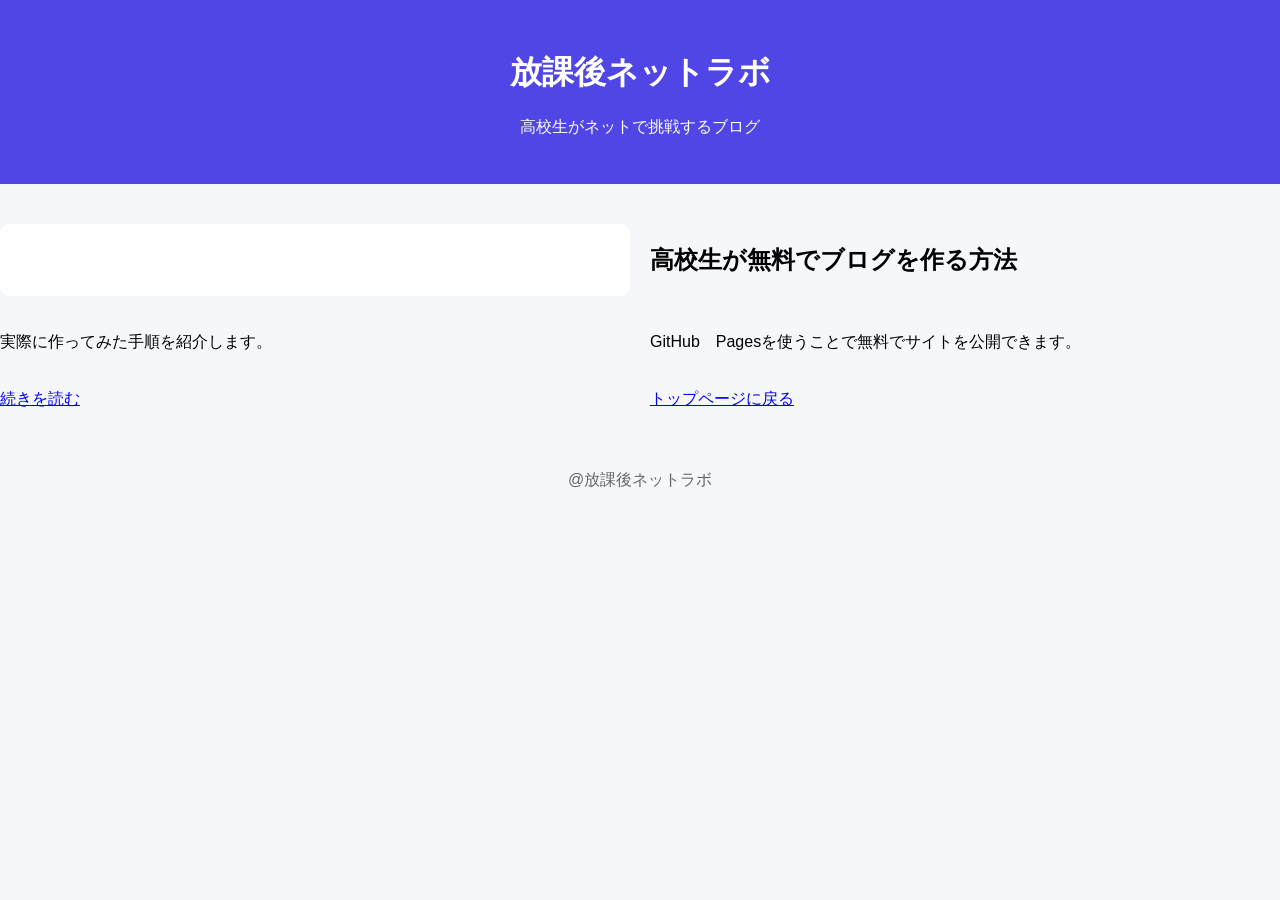
==== index.html @ c66de61a "Add files via upload" ====
<!DOCTYPE html>
<html>
<head>
<meta charset="UTF-8">
<title>放課後ネットラボ</title>

<link rel="stylesheet" href="style.css">

</head>

<body>
   
<header>
<h1>放課後ネットラボ</h1>
<p>高校生がネットで挑戦するブログ</p>
</header>

<main class="container">


<div class="card"></div>
<h2>高校生が無料でブログを作る方法</h2>

<p>
実際に作ってみた手順を紹介します。
</p>

<p>
GitHub　Pagesを使うことで無料でサイトを公開できます。
</p>

<a href="articles/article1.html">続きを読む</a>

<a href="..index html">トップページに戻る</a>

</div>

</main>

<footer>
@放課後ネットラボ    
</footer>

</body>
</html>
---- style.css ----
body{
font-family: Arial,sans-serif;
background:#f5f7fb;
margin:0;    
}

header{
background:#4f46e5;
color: white;
text-align:center;
padding: 30px;
}

.container{
max: width 900px;
margin:40px auto;
display:grid;
grid-template-columns:1fr 1fr;
gap:20px;
}

.card{
background:white;
padding:2-px;
border-radius:10px;
box-shadow:0 5px 15px grba(0,0,0,0.1);
}

.card h2{
margin: top 0;;
}

.card a{
display:inline-block;
margin-top:10px;
color:#4f46e5;
text-decoration:none;
font-weight:bold;
}

footer{
text-align:center;
padding:20px;
color:#666;
}
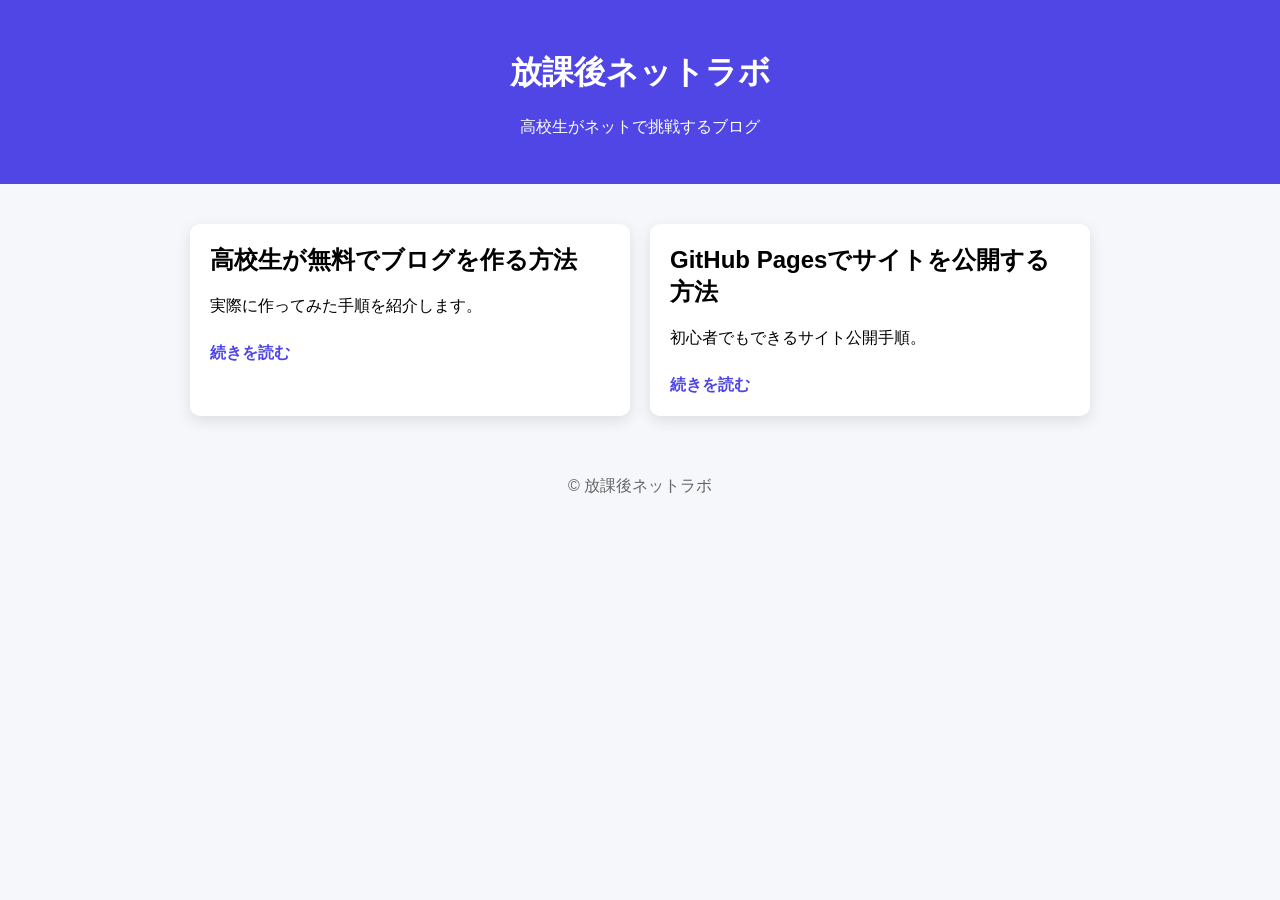
==== commit 45085e7b: "Add files via upload" ====
--- a/index.html
+++ b/index.html
@@ -9,7 +9,7 @@
 </head>
 
 <body>
-   
+
 <header>
 <h1>放課後ネットラボ</h1>
 <p>高校生がネットで挑戦するブログ</p>
@@ -17,28 +17,22 @@
 
 <main class="container">
 
+<div class="card">
+<h2>高校生が無料でブログを作る方法</h2>
+<p>実際に作ってみた手順を紹介します。</p>
+<a href="article1.html">続きを読む</a>
+</div>
 
-<div class="card"></div>
-<h2>高校生が無料でブログを作る方法</h2>
-
-<p>
-実際に作ってみた手順を紹介します。
-</p>
-
-<p>
-GitHub　Pagesを使うことで無料でサイトを公開できます。
-</p>
-
-<a href="articles/article1.html">続きを読む</a>
-
-<a href="..index html">トップページに戻る</a>
-
+<div class="card">
+<h2>GitHub Pagesでサイトを公開する方法</h2>
+<p>初心者でもできるサイト公開手順。</p>
+<a href="article2.html">続きを読む</a>
 </div>
 
 </main>
 
 <footer>
-@放課後ネットラボ    
+© 放課後ネットラボ
 </footer>
 
 </body>
--- a/style.css
+++ b/style.css
@@ -1,18 +1,18 @@
 body{
-font-family: Arial,sans-serif;
+font-family: Arial, sans-serif;
 background:#f5f7fb;
-margin:0;    
+margin:0;
 }
 
 header{
 background:#4f46e5;
-color: white;
+color:white;
 text-align:center;
-padding: 30px;
+padding:30px;
 }
 
 .container{
-max: width 900px;
+max-width:900px;
 margin:40px auto;
 display:grid;
 grid-template-columns:1fr 1fr;
@@ -21,13 +21,13 @@
 
 .card{
 background:white;
-padding:2-px;
+padding:20px;
 border-radius:10px;
-box-shadow:0 5px 15px grba(0,0,0,0.1);
+box-shadow:0 5px 15px rgba(0,0,0,0.1);
 }
 
 .card h2{
-margin: top 0;;
+margin-top:0;
 }
 
 .card a{
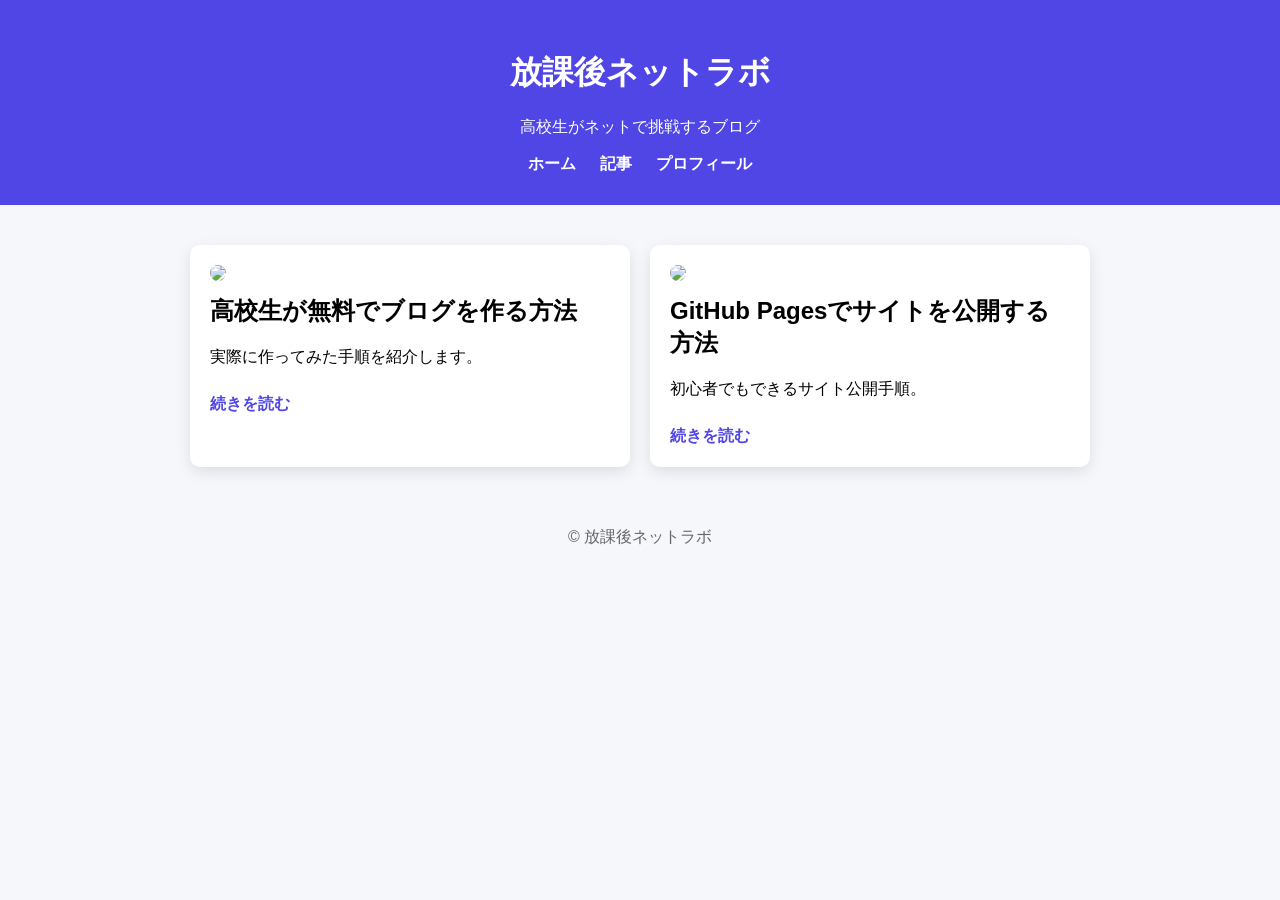
==== commit 771ad2c5: "Add files via upload" ====
--- a/index.html
+++ b/index.html
@@ -13,20 +13,39 @@
 <header>
 <h1>放課後ネットラボ</h1>
 <p>高校生がネットで挑戦するブログ</p>
+
+<nav>
+<a href="index.html">ホーム</a>
+<a href="articles/article1.html">記事</a>
+<a herf="#">プロフィール</a>
+</nav>
+
 </header>
 
 <main class="container">
 
 <div class="card">
+
+<img src="images/kari-shea-1SAnrIxw5OY-unsplash.jpg">
+
+
 <h2>高校生が無料でブログを作る方法</h2>
+
 <p>実際に作ってみた手順を紹介します。</p>
-<a href="article1.html">続きを読む</a>
+
+<a href="articles/article1.html">続きを読む</a>
+
 </div>
 
 <div class="card">
+
+<img src="images/christopher-gower-m_HRfLhgABo-unsplash.jpg">
+
 <h2>GitHub Pagesでサイトを公開する方法</h2>
+
 <p>初心者でもできるサイト公開手順。</p>
-<a href="article2.html">続きを読む</a>
+
+<a href="articles/article2.html">続きを読む</a>
 </div>
 
 </main>
--- a/style.css
+++ b/style.css
@@ -42,4 +42,24 @@
 text-align:center;
 padding:20px;
 color:#666;
+}
+nav{
+margin-top: 15px;
+}
+
+nav a{
+color: white;
+margin: 0 10px;
+text-decoration: none;
+font-weight: bold;
+}
+
+nav a:hover{
+text-decoration: underline;
+}
+
+.card img{
+width: 100%;
+border-radius: 10px;
+margin-bottom: 10px;
 }
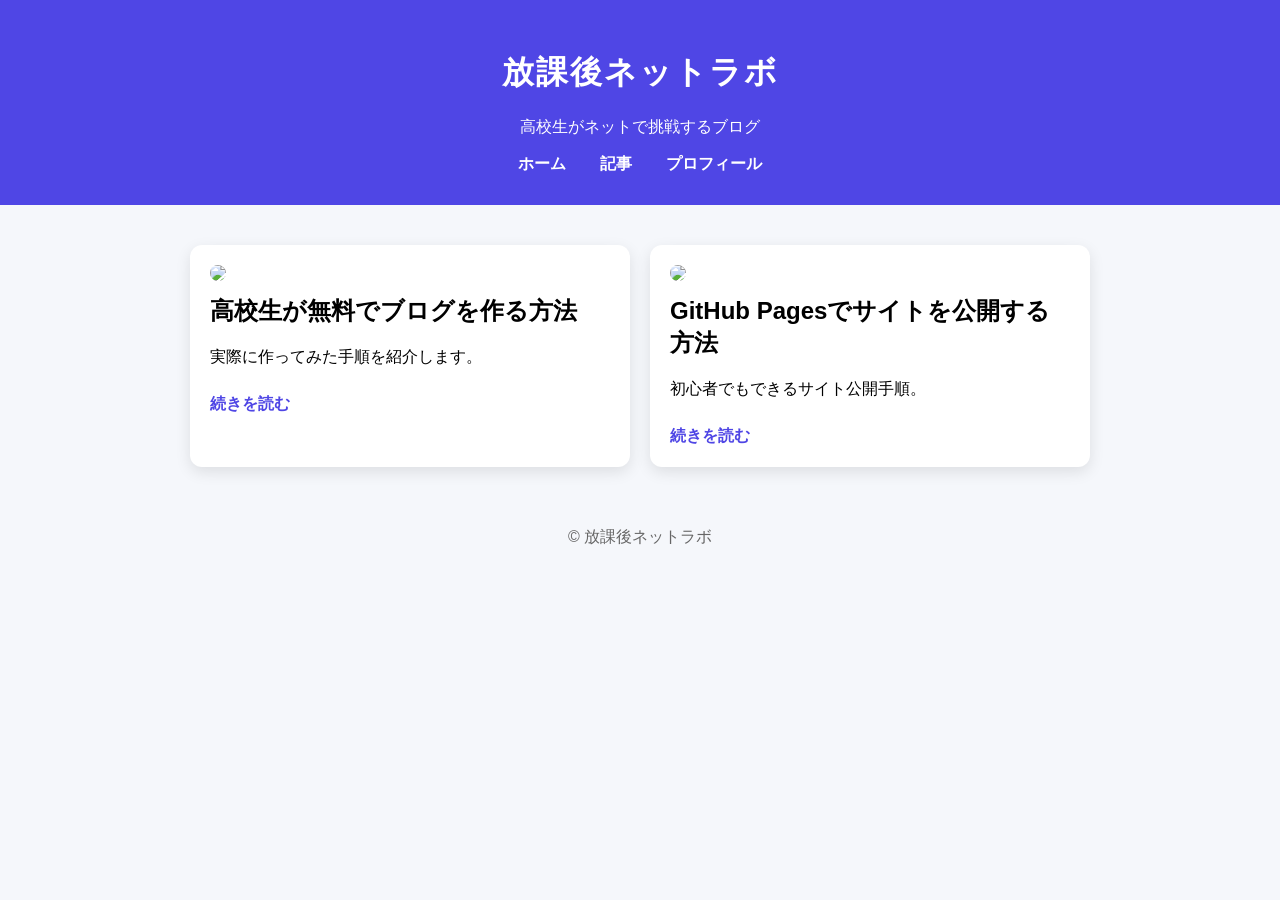
==== commit da499732: "Add files via upload" ====
--- a/index.html
+++ b/index.html
@@ -9,14 +9,13 @@
 </head>
 
 <body>
-
 <header>
-<h1>放課後ネットラボ</h1>
+<h1 class="logo">放課後ネットラボ</h1>
 <p>高校生がネットで挑戦するブログ</p>
 
 <nav>
 <a href="index.html">ホーム</a>
-<a href="articles/article1.html">記事</a>
+<a href="article.html">記事</a>
 <a herf="#">プロフィール</a>
 </nav>
 
--- a/style.css
+++ b/style.css
@@ -62,4 +62,37 @@
 width: 100%;
 border-radius: 10px;
 margin-bottom: 10px;
+}
+
+.logo{
+font: size 32px;
+font-weight: bold;
+letter-spacing: 2px;
+}
+
+nav{
+margin-top: 15px;
+}
+
+nav a{
+color: white;
+margin: 0 15px;
+text-decoration: none;
+font-weight: bold;
+}
+
+nav a :hover{
+opacity: 0.7;
+}
+
+.card{
+background: white;
+padding: 20px;
+border-radius: 12px;
+box-shadow: 0 5px 15px rgba(0,0,0,0.1);
+transition:0.3s;
+}
+.card:hover{
+transform: translateY(-5px);
+box-shadow: 0 10px 25px rgba(0, 0, 0, 0.15);
 }
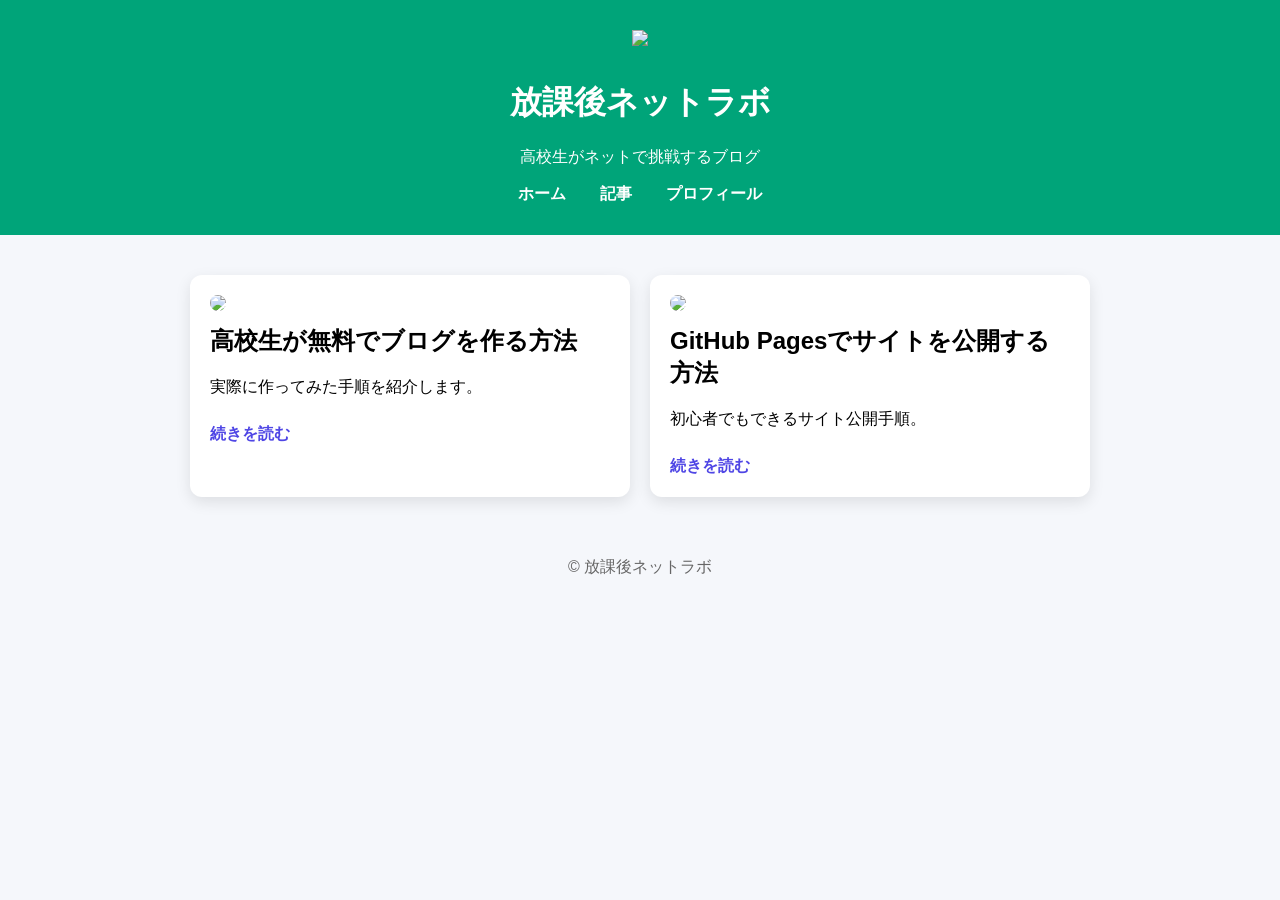
==== commit 47961e42: "Add files via upload" ====
--- a/index.html
+++ b/index.html
@@ -2,6 +2,7 @@
 <html>
 <head>
 <meta charset="UTF-8">
+
 <title>放課後ネットラボ</title>
 
 <link rel="stylesheet" href="style.css">
@@ -10,7 +11,10 @@
 
 <body>
 <header>
-<h1 class="logo">放課後ネットラボ</h1>
+
+<img src="logo.png/image_3188f065-01a7-4a38-b51c-06d362cfa922.png" class="logo">
+
+<h1>放課後ネットラボ</h1>
 <p>高校生がネットで挑戦するブログ</p>
 
 <nav>
@@ -53,5 +57,23 @@
 © 放課後ネットラボ
 </footer>
 
+<script>
+
+const cards = document.querySelectorAll('.card');
+
+const observer = new IntersectionObserver((entries) => {
+  entries.forEach(entry => {
+    if(entry.isIntersecting){
+      entry.target.classList.add("show");
+    }
+  });
+});
+
+cards.forEach(card => {
+  observer.observe(card);
+});
+
+</script>
+
 </body>
 </html>
--- a/style.css
+++ b/style.css
@@ -5,7 +5,7 @@
 }
 
 header{
-background:#4f46e5;
+background:#00a479;
 color:white;
 text-align:center;
 padding:30px;
@@ -95,4 +95,20 @@
 .card:hover{
 transform: translateY(-5px);
 box-shadow: 0 10px 25px rgba(0, 0, 0, 0.15);
+}
+
+.card{
+opacity:0;
+transform:translateY(40px);
+transition:all 0.6s ease;
+}
+
+.card.show{
+opacity:1;
+transform:translateY(0);
+}
+
+.logo{
+width:200px;
+margin-bottom:10px;
 }
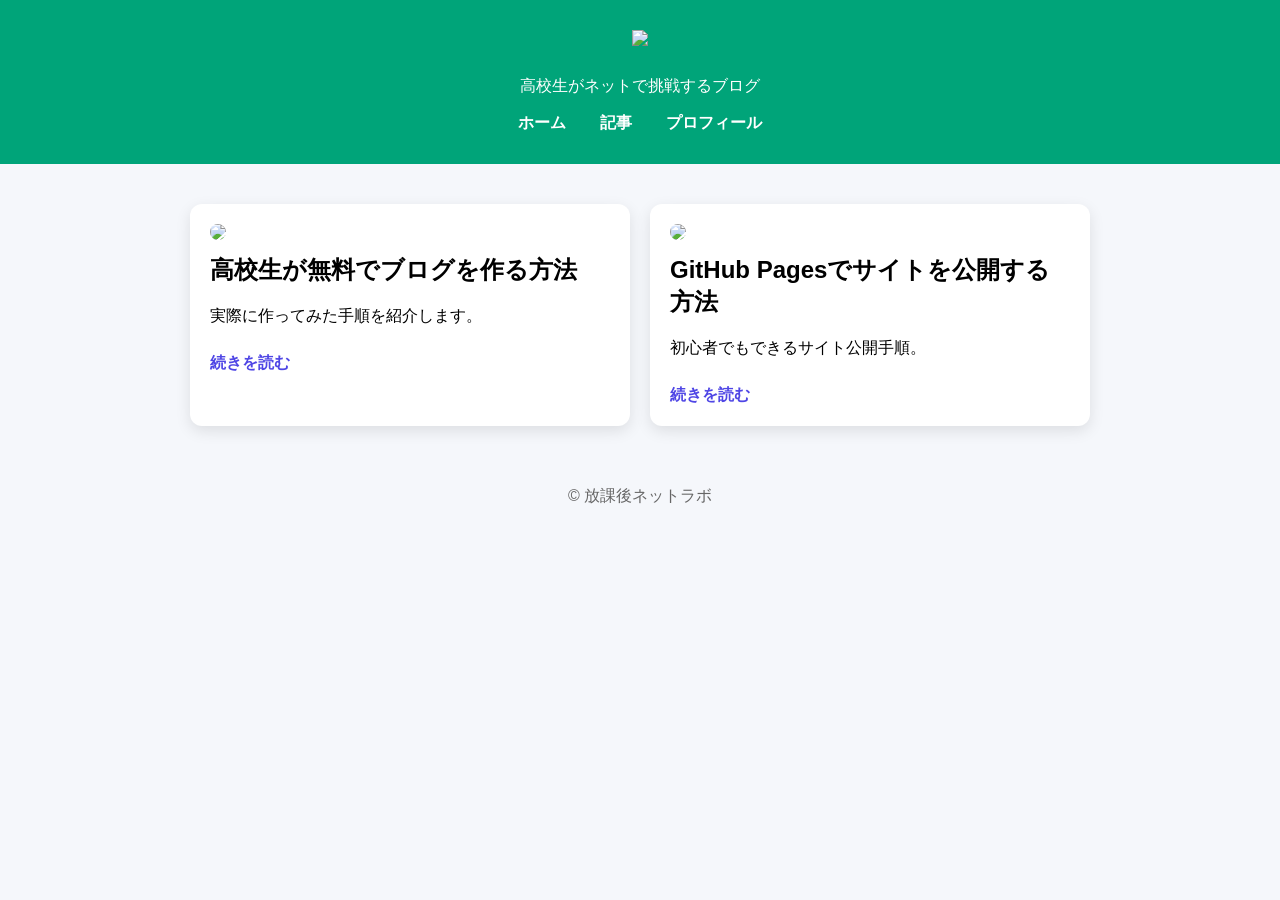
==== commit 37311d8e: "Add files via upload" ====
--- a/index.html
+++ b/index.html
@@ -12,9 +12,8 @@
 <body>
 <header>
 
-<img src="logo.png/image_3188f065-01a7-4a38-b51c-06d362cfa922.png" class="logo">
+<img src="logo.png/image_25e2e210-1eaf-4f17-894e-df188281e673.png" class="logo">
 
-<h1>放課後ネットラボ</h1>
 <p>高校生がネットで挑戦するブログ</p>
 
 <nav>
--- a/style.css
+++ b/style.css
@@ -109,6 +109,6 @@
 }
 
 .logo{
-width:200px;
+width: 300px;
 margin-bottom:10px;
 }
